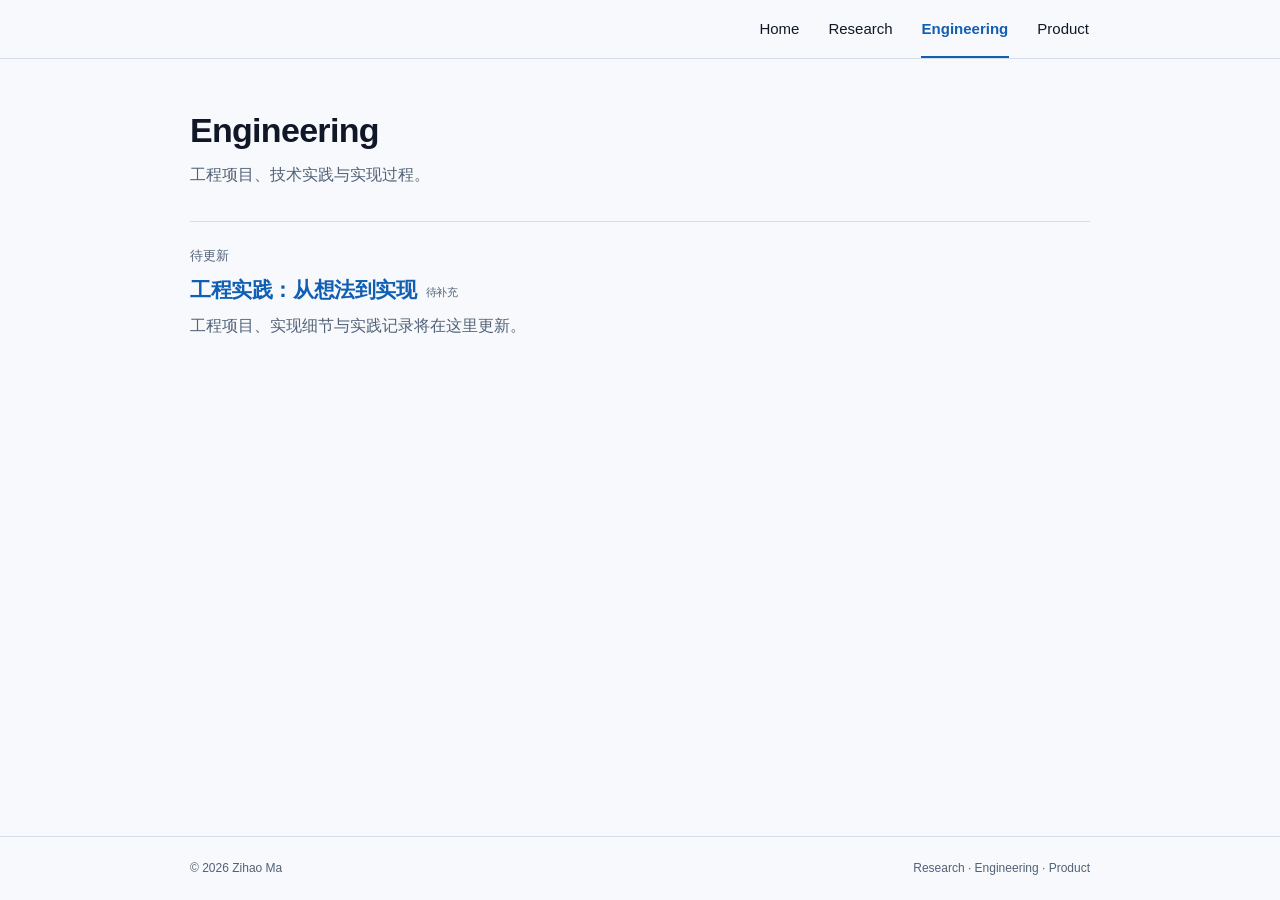
==== engineering/index.html @ 833f5d5f "first commit" ====
<!doctype html>
<html lang="zh-CN">
<head>
  <meta charset="utf-8">
  <meta name="viewport" content="width=device-width, initial-scale=1">
  <meta name="theme-color" content="#f7f9fc">
  <meta name="description" content="工程项目、技术实践与实现过程。">
  <meta name="author" content="Zihao Ma">
  <meta property="og:type" content="website">
  <meta property="og:title" content="Engineering | Zihao Ma">
  <meta property="og:description" content="工程项目、技术实践与实现过程。">
  <title>Engineering | Zihao Ma</title>
  <link rel="icon" href="../assets/images/favicon.svg" type="image/svg+xml">
  <link rel="stylesheet" href="../assets/css/main.css">
</head>
<body>
  <a class="skip-link" href="#main">跳转到正文</a>
  <header class="site-header">
    <nav class="container navigation" aria-label="Main navigation" lang="en">
      <ul><li><a href="../index.html">Home</a></li>
<li><a href="../research/index.html">Research</a></li>
<li><a href="index.html" aria-current="page">Engineering</a></li>
<li><a href="../product/index.html">Product</a></li></ul>
    </nav>
  </header>
  <main id="main" class="container page" tabindex="-1">

    <header class="page-heading">
      <h1 lang="en">Engineering</h1>
      <p class="tagline">工程项目、技术实践与实现过程。</p>
    </header>
    <ul class="category-list"><li class="category-item">
        <span class="post-date">待更新</span>
        <h2><a href="../posts/engineering-notes/index.html">工程实践：从想法到实现</a><span class="placeholder-label">待补充</span></h2>
        <p>工程项目、实现细节与实践记录将在这里更新。</p>
      </li></ul>
    
  </main>
  <footer class="site-footer">
    <div class="container footer-inner">
      <p>© 2026 Zihao Ma</p>
      <p>Research · Engineering · Product</p>
    </div>
  </footer>
</body>
</html>
---- assets/css/main.css ----
/* Palette and typographic proportions inspired by jiaxuanzou0714.github.io. */
:root {
  color-scheme: light;
  --background: #f7f9fc;
  --text: #101828;
  --muted: #526277;
  --link: #115fb3;
  --link-hover: #0a4f9c;
  --divider: rgba(10, 58, 122, 0.14);
  --serif: Lora, Georgia, "Songti SC", STSong, SimSun, serif;
  --sans: Poppins, -apple-system, BlinkMacSystemFont, "Segoe UI", "PingFang SC", "Microsoft YaHei", sans-serif;
}

* { box-sizing: border-box; }
html { scroll-padding-top: 88px; }
body {
  margin: 0;
  min-height: 100vh;
  display: flex;
  flex-direction: column;
  background: var(--background);
  color: var(--text);
  font: 16px/1.75 var(--serif);
  -webkit-font-smoothing: antialiased;
  text-rendering: optimizeLegibility;
}
::selection { background: #dbe9fa; }
a { color: var(--link); text-decoration: none; text-underline-offset: 4px; }
a:hover { color: var(--link-hover); text-decoration: underline; }
a:focus-visible, summary:focus-visible {
  outline: 2px solid var(--link);
  outline-offset: 5px;
  border-radius: 2px;
}
img { display: block; max-width: 100%; height: auto; }
svg { display: block; }
p { margin: 0 0 17px; }
h1, h2, h3 {
  font-family: var(--sans);
  line-height: 1.3;
  color: var(--text);
  text-wrap: balance;
}
h1 { margin: 0 0 9px; font-size: 34px; font-weight: 700; letter-spacing: -0.7px; }
h2 { margin: 0 0 20px; font-size: 28px; font-weight: 600; letter-spacing: -0.4px; }
h3 { margin: 0 0 9px; font-size: 17px; font-weight: 600; }
.container { width: 100%; max-width: 930px; padding-inline: 15px; margin-inline: auto; }
.skip-link {
  position: fixed;
  top: -80px;
  left: 16px;
  z-index: 10;
  padding: 8px 15px;
  background: var(--text);
  color: white;
  font-family: var(--sans);
}
.skip-link:focus { top: 8px; }
.site-header {
  position: sticky;
  top: 0;
  z-index: 5;
  border-bottom: 1px solid var(--divider);
  background: var(--background);
}
.navigation { display: flex; justify-content: flex-end; }
.navigation ul { display: flex; gap: 27px; list-style: none; padding: 0; margin: 0; }
.navigation a {
  display: flex;
  align-items: center;
  min-height: 58px;
  padding: 3px 1px 0;
  color: var(--text);
  font: 15px/1.5 var(--sans);
  border-bottom: 2px solid transparent;
  transition: color 150ms ease, border-color 150ms ease;
}
.navigation a:hover { color: var(--link); text-decoration: none; }
.navigation a[aria-current="page"] { color: var(--link); font-weight: 600; border-bottom-color: var(--link); }
.page { flex: 1; padding-top: 49px; padding-bottom: 72px; }
.page-heading { margin-bottom: 32px; }
.tagline { margin: 0; color: var(--muted); font-size: 16px; }
.intro { display: grid; grid-template-columns: 240px minmax(0, 1fr); gap: 48px; align-items: start; }
.profile { text-align: center; }
.avatar {
  width: 230px;
  height: 230px;
  margin: 1px auto 19px;
  border-radius: 50%;
  object-fit: cover;
  box-shadow: 0 3px 12px rgba(16, 24, 40, 0.06);
}
.affiliation { margin: 0 0 11px; color: var(--muted); font-size: 14px; }
.contact-links { display: flex; justify-content: center; flex-wrap: wrap; gap: 9px 18px; }
.contact-links a { display: inline-flex; align-items: center; gap: 7px; min-height: 36px; font: 13px/1.5 var(--sans); }
.icon { width: 19px; height: 19px; flex-shrink: 0; }
.contact-pending { display: flex; justify-content: center; align-items: center; gap: 7px; color: var(--muted); font: 12px/1.5 var(--sans); margin: 8px 0 0; }
.contact-pending .icon { width: 15px; height: 15px; }
.bio { padding-top: 2px; overflow-wrap: anywhere; }
.greeting { margin-bottom: 18px; font-size: 19px; }
.bio-note { color: var(--muted); font-size: 14px; }
.bio-topics { margin-top: 25px; padding-top: 19px; border-top: 1px solid var(--divider); }
.bio-topics h2 { font-size: 17px; margin-bottom: 11px; letter-spacing: 0; }
.topic-links { display: flex; flex-wrap: wrap; gap: 9px 24px; font: 14px/1.7 var(--sans); }
.topic-links a span { display: inline-block; margin-left: 4px; font-size: 15px; }
.interests { padding-left: 20px; margin: 0; }
.content-section { margin-top: 47px; }
.posts-list, .publications-list, .category-list { list-style: none; margin: 0; padding: 0; }
.post-row { display: grid; grid-template-columns: 155px minmax(0, 1fr); gap: 24px; padding: 8px 0; align-items: baseline; }
.post-date { color: var(--muted); font: 13px/1.7 var(--sans); font-variant-numeric: tabular-nums; }
.post-row a { font-size: 16px; }
.placeholder-label { display: inline-block; margin-left: 9px; font: 11px/1.4 var(--sans); color: var(--muted); white-space: nowrap; vertical-align: 1px; }
.publication { display: grid; grid-template-columns: 155px minmax(0, 1fr); gap: 24px; margin-bottom: 28px; }
.publication:last-child { margin-bottom: 0; }
.publication-preview { display: block; align-self: start; margin-top: 3px; border: 1px solid var(--divider); border-radius: 5px; overflow: hidden; }
.publication-preview img { width: 100%; aspect-ratio: 20/13; object-fit: cover; }
.publication h3 { line-height: 1.5; margin-bottom: 5px; font-size: 16px; }
.publication p { margin: 0 0 4px; font-size: 14px; color: var(--muted); }
.publication .venue { font-style: italic; }
.publication-links { display: flex; flex-wrap: wrap; align-items: start; gap: 8px; margin-top: 11px; }
.small-link { display: inline-block; padding: 2px 10px; border: 1px solid var(--divider); border-radius: 3px; font: 12px/1.65 var(--sans); }
.small-link:hover { border-color: var(--link); text-decoration: none; }
.site-footer { border-top: 1px solid var(--divider); color: var(--muted); }
.footer-inner { display: flex; justify-content: space-between; flex-wrap: wrap; gap: 8px 24px; padding-block: 22px; font: 12px/1.6 var(--sans); }
.footer-inner p { margin: 0; }
.footer-inner a { color: var(--muted); }
.category-intro { max-width: 630px; margin-bottom: 39px; }
.category-item { padding: 23px 0; border-top: 1px solid var(--divider); }
.category-item .post-date { display: block; margin-bottom: 9px; }
.category-item h2 { font-size: 21px; margin: 0 0 8px; }
.category-item p { color: var(--muted); margin: 0; }
.back-link { display: inline-block; margin-bottom: 29px; font: 14px/1.6 var(--sans); }
.article { max-width: 710px; margin-inline: auto; overflow-wrap: anywhere; }
.article-heading { margin-bottom: 28px; }
.article-heading h1 { font-size: 32px; margin: 10px 0 13px; }
.article-meta { color: var(--muted); font: 13px/1.7 var(--sans); }
.draft-notice { padding: 12px 16px; margin: 25px 0; border-left: 3px solid #9aafc9; background: #eef3f9; font: 14px/1.7 var(--sans); color: var(--muted); }
.article-body { margin-top: 28px; }
.article-body h2 { margin-top: 30px; font-size: 23px; }
.article-divider { border: 0; border-top: 1px solid var(--divider); margin: 37px 0 24px; }
.article-resource-links { margin: 25px 0; }
.bibtex { margin-top: 25px; }
.bibtex summary { cursor: pointer; color: var(--link); font-family: var(--sans); }
.bibtex pre { padding: 18px; background: #eef3f9; overflow-x: auto; font-size: 13px; white-space: pre-wrap; }
.empty-note { color: var(--muted); }

@media (max-width: 700px) {
  .container { padding-inline: 24px; }
  .navigation ul { gap: 24px; }
  .page { padding-top: 35px; padding-bottom: 52px; }
  .intro { grid-template-columns: 185px minmax(0, 1fr); gap: 28px; }
  .avatar { width: 178px; height: 178px; }
  .post-row, .publication { grid-template-columns: 125px minmax(0, 1fr); gap: 20px; }
}

@media (max-width: 540px) {
  .navigation { justify-content: center; }
  .navigation ul { width: 100%; justify-content: space-between; gap: 10px; }
  .navigation a { min-height: 57px; font-size: 13px; }
  h1 { font-size: 31px; }
  h2 { font-size: 25px; }
  .page-heading { margin-bottom: 27px; }
  .tagline { font-size: 14px; }
  .intro { grid-template-columns: minmax(0, 1fr); gap: 30px; }
  .profile { padding-bottom: 26px; border-bottom: 1px solid var(--divider); }
  .avatar { width: 192px; height: 192px; margin-bottom: 15px; }
  .bio { padding-top: 0; }
  .greeting { font-size: 18px; }
  .content-section { margin-top: 38px; }
  .post-row { grid-template-columns: minmax(0, 1fr); gap: 1px; padding: 10px 0; }
  .post-date { font-size: 12px; }
  .publication { grid-template-columns: 96px minmax(0, 1fr); gap: 16px; }
  .publication h3 { font-size: 15px; }
  .publication p { font-size: 12px; }
  .footer-inner { flex-direction: column; gap: 5px; }
  .article-heading h1 { font-size: 28px; }
  .category-item h2 { font-size: 19px; }
}

@media (prefers-reduced-motion: reduce) {
  *, *::before, *::after { transition: none !important; }
}
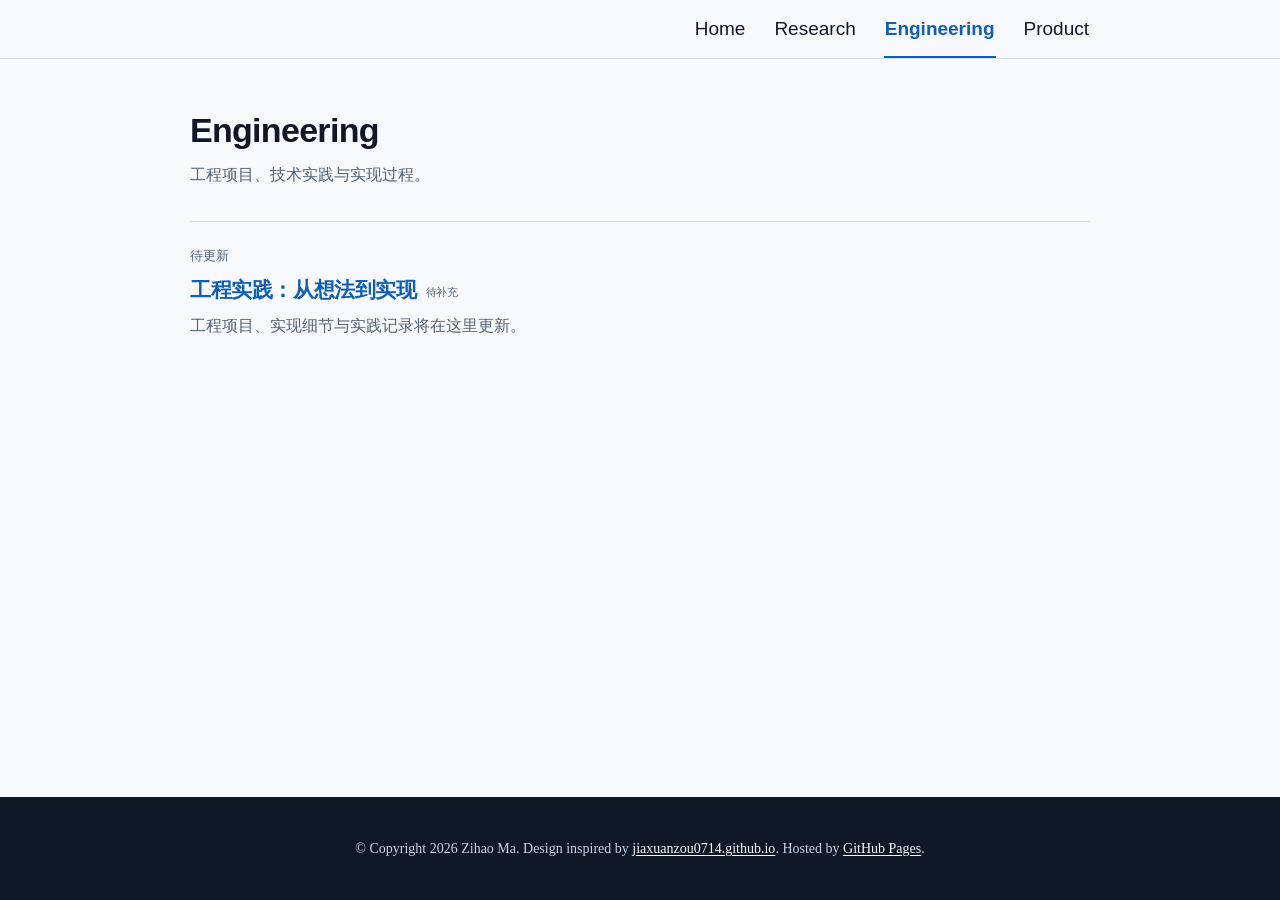
==== commit 49014c21: "modify" ====
--- a/engineering/index.html
+++ b/engineering/index.html
@@ -37,9 +37,10 @@
     
   </main>
   <footer class="site-footer">
-    <div class="container footer-inner">
-      <p>© 2026 Zihao Ma</p>
-      <p>Research · Engineering · Product</p>
+    <div class="container footer-inner" lang="en">
+      <p>© Copyright 2026 Zihao Ma.
+        Design inspired by <a href="https://jiaxuanzou0714.github.io/" target="_blank" rel="noopener noreferrer">jiaxuanzou0714.github.io</a>.
+        Hosted by <a href="https://pages.github.com/" target="_blank" rel="noopener noreferrer">GitHub Pages</a>.</p>
     </div>
   </footer>
 </body>
--- a/assets/css/main.css
+++ b/assets/css/main.css
@@ -1,4 +1,25 @@
 /* Palette and typographic proportions inspired by jiaxuanzou0714.github.io. */
+@font-face {
+  font-family: "Social Brands";
+  src: url("../fonts/social-brands.woff2") format("woff2");
+  font-style: normal;
+  font-weight: 400;
+  font-display: block;
+}
+@font-face {
+  font-family: "Social Solid";
+  src: url("../fonts/social-solid.woff2") format("woff2");
+  font-style: normal;
+  font-weight: 900;
+  font-display: block;
+}
+@font-face {
+  font-family: "Social Academicons";
+  src: url("../fonts/social-academicons.woff2") format("woff2");
+  font-style: normal;
+  font-weight: 400;
+  font-display: block;
+}
 :root {
   color-scheme: light;
   --background: #f7f9fc;
@@ -71,7 +92,7 @@
   min-height: 58px;
   padding: 3px 1px 0;
   color: var(--text);
-  font: 15px/1.5 var(--sans);
+  font: 19px/1.5 var(--sans);
   border-bottom: 2px solid transparent;
   transition: color 150ms ease, border-color 150ms ease;
 }
@@ -90,20 +111,55 @@
   object-fit: cover;
   box-shadow: 0 3px 12px rgba(16, 24, 40, 0.06);
 }
-.affiliation { margin: 0 0 11px; color: var(--muted); font-size: 14px; }
-.contact-links { display: flex; justify-content: center; flex-wrap: wrap; gap: 9px 18px; }
-.contact-links a { display: inline-flex; align-items: center; gap: 7px; min-height: 36px; font: 13px/1.5 var(--sans); }
-.icon { width: 19px; height: 19px; flex-shrink: 0; }
-.contact-pending { display: flex; justify-content: center; align-items: center; gap: 7px; color: var(--muted); font: 12px/1.5 var(--sans); margin: 8px 0 0; }
-.contact-pending .icon { width: 15px; height: 15px; }
+.affiliation { margin: 0; font-family: var(--sans); line-height: 1.25; }
+.affiliation-unit { display: block; color: var(--text); font-size: 14px; font-weight: 500; }
+.affiliation-place { display: block; color: var(--muted); font-size: 12px; }
+.contact-links {
+  display: flex;
+  align-items: center;
+  justify-content: center;
+  flex-wrap: wrap;
+  gap: 0.35rem 0.65rem;
+  margin-top: 0.85rem;
+  font-size: 28px;
+  line-height: 1;
+}
+.social-link {
+  display: inline-flex;
+  align-items: center;
+  justify-content: center;
+  min-width: 1.85rem;
+  min-height: 1.85rem;
+  color: var(--text);
+  transition: color 150ms ease;
+}
+.social-link:hover { color: var(--link); text-decoration: none; }
+.social-link[aria-disabled="true"] { cursor: default; }
+.icon { display: block; flex-shrink: 0; line-height: 1; }
+.icon-email { font-family: "Social Solid"; font-weight: 900; }
+.icon-x, .icon-linkedin { font-family: "Social Brands"; font-weight: 400; }
+.icon-scholar { font-family: "Social Academicons"; font-weight: 400; }
+svg.icon { width: 1.7rem; height: 1.7rem; fill: currentColor; }
 .bio { padding-top: 2px; overflow-wrap: anywhere; }
 .greeting { margin-bottom: 18px; font-size: 19px; }
 .bio-note { color: var(--muted); font-size: 14px; }
-.bio-topics { margin-top: 25px; padding-top: 19px; border-top: 1px solid var(--divider); }
+.bio-topics {
+  display: grid;
+  grid-template-columns: minmax(0, 0.9fr) minmax(0, 1.5fr);
+  gap: 28px;
+  margin-top: 25px;
+  padding-top: 19px;
+  border-top: 1px solid var(--divider);
+}
+.bio-topics > section { min-width: 0; }
 .bio-topics h2 { font-size: 17px; margin-bottom: 11px; letter-spacing: 0; }
-.topic-links { display: flex; flex-wrap: wrap; gap: 9px 24px; font: 14px/1.7 var(--sans); }
-.topic-links a span { display: inline-block; margin-left: 4px; font-size: 15px; }
-.interests { padding-left: 20px; margin: 0; }
+.interests { padding-left: 18px; margin: 0; font-size: 14px; }
+.interests li + li { margin-top: 7px; }
+.education-list { list-style: none; padding: 0; margin: 0; }
+.education-list li + li { margin-top: 17px; }
+.education-list p { margin: 0; font-size: 14px; line-height: 1.6; }
+.education-list .education-degree { margin-bottom: 3px; font-weight: 600; }
+.education-institution { color: var(--muted); }
 .content-section { margin-top: 47px; }
 .posts-list, .publications-list, .category-list { list-style: none; margin: 0; padding: 0; }
 .post-row { display: grid; grid-template-columns: 155px minmax(0, 1fr); gap: 24px; padding: 8px 0; align-items: baseline; }
@@ -120,10 +176,22 @@
 .publication-links { display: flex; flex-wrap: wrap; align-items: start; gap: 8px; margin-top: 11px; }
 .small-link { display: inline-block; padding: 2px 10px; border: 1px solid var(--divider); border-radius: 3px; font: 12px/1.65 var(--sans); }
 .small-link:hover { border-color: var(--link); text-decoration: none; }
-.site-footer { border-top: 1px solid var(--divider); color: var(--muted); }
-.footer-inner { display: flex; justify-content: space-between; flex-wrap: wrap; gap: 8px 24px; padding-block: 22px; font: 12px/1.6 var(--sans); }
+.site-footer {
+  border-top: 1px solid var(--divider);
+  padding-block: 40px;
+  background: #101828;
+  color: #c5d4e6;
+}
+.footer-inner { text-align: center; font: 14px/1.6 var(--serif); overflow-wrap: anywhere; }
 .footer-inner p { margin: 0; }
-.footer-inner a { color: var(--muted); }
+.footer-inner a {
+  color: #f7f9fc;
+  text-decoration: underline;
+  text-decoration-thickness: 0.08em;
+  text-underline-offset: 0.16em;
+}
+.footer-inner a:hover { color: #7af0e6; text-decoration-thickness: 0.12em; }
+.footer-inner a:focus-visible { outline-color: #7af0e6; }
 .category-intro { max-width: 630px; margin-bottom: 39px; }
 .category-item { padding: 23px 0; border-top: 1px solid var(--divider); }
 .category-item .post-date { display: block; margin-bottom: 9px; }
@@ -155,8 +223,8 @@
 
 @media (max-width: 540px) {
   .navigation { justify-content: center; }
-  .navigation ul { width: 100%; justify-content: space-between; gap: 10px; }
-  .navigation a { min-height: 57px; font-size: 13px; }
+  .navigation ul { width: 100%; justify-content: space-between; gap: 6px; }
+  .navigation a { min-height: 57px; font-size: 15px; }
   h1 { font-size: 31px; }
   h2 { font-size: 25px; }
   .page-heading { margin-bottom: 27px; }
@@ -172,11 +240,14 @@
   .publication { grid-template-columns: 96px minmax(0, 1fr); gap: 16px; }
   .publication h3 { font-size: 15px; }
   .publication p { font-size: 12px; }
-  .footer-inner { flex-direction: column; gap: 5px; }
   .article-heading h1 { font-size: 28px; }
   .category-item h2 { font-size: 19px; }
 }
 
+@media (max-width: 480px) {
+  .bio-topics { grid-template-columns: minmax(0, 1fr); gap: 24px; }
+}
+
 @media (prefers-reduced-motion: reduce) {
   *, *::before, *::after { transition: none !important; }
 }
